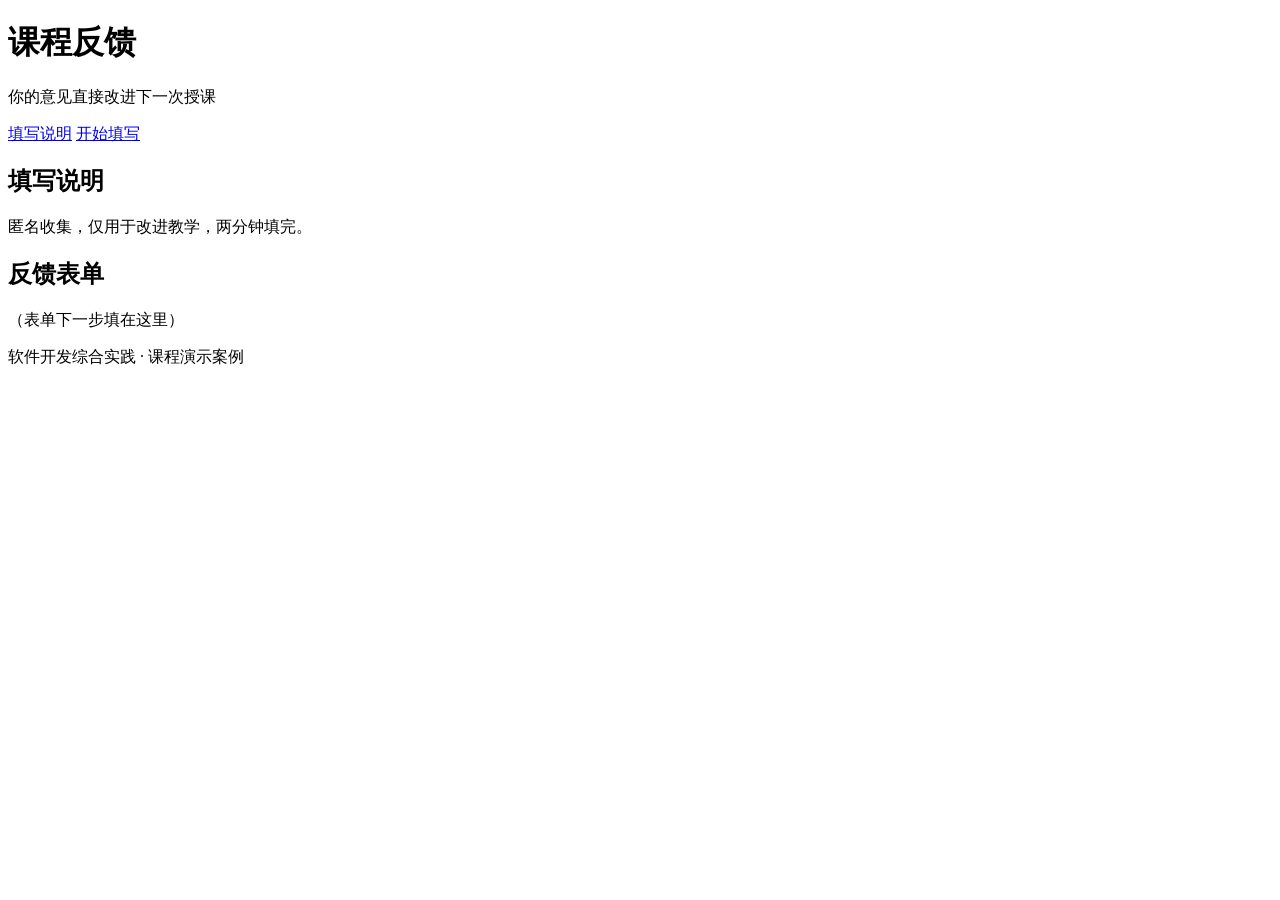
==== feedback-form/index.html @ c15bf382 "Add feedback form entry page" ====
<!DOCTYPE html>
<html lang="zh-CN">
<head>
  <meta charset="UTF-8">
  <meta name="viewport" content="width=device-width, initial-scale=1.0">
  <title>课程反馈</title>
</head>
<body>
  <header>
    <h1>课程反馈</h1>
    <p>你的意见直接改进下一次授课</p>
  </header>
  <nav>
    <a href="#intro">填写说明</a>
    <a href="#form">开始填写</a>
  </nav>
  <main>
    <section id="intro">
      <h2>填写说明</h2>
      <p>匿名收集，仅用于改进教学，两分钟填完。</p>
    </section>
    <section id="form">
      <h2>反馈表单</h2>
      <p>（表单下一步填在这里）</p>
    </section>
  </main>
  <footer>
    <p>软件开发综合实践 · 课程演示案例</p>
  </footer>
</body>
</html>
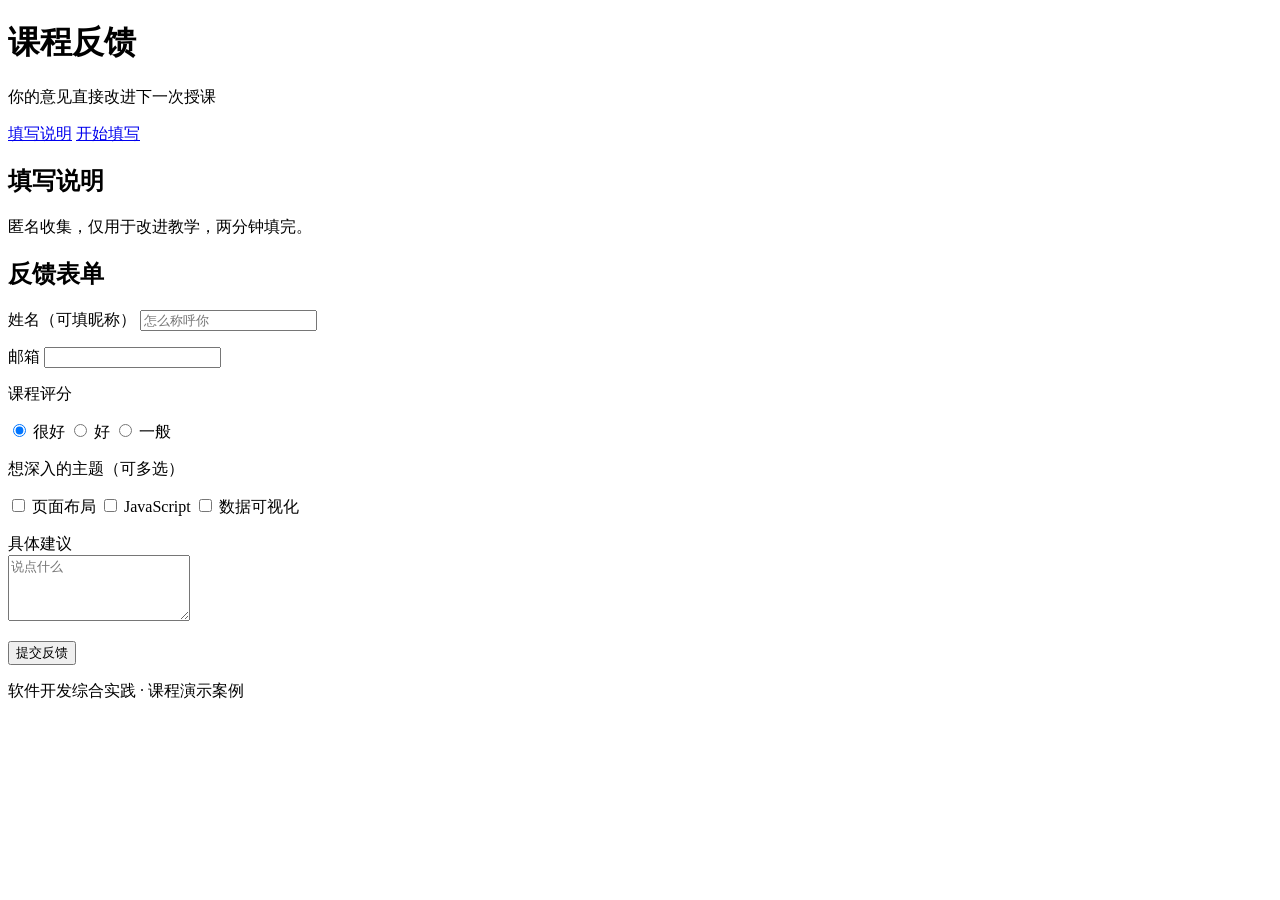
==== commit 94be6641: "Add form controls with label associations" ====
--- a/feedback-form/index.html
+++ b/feedback-form/index.html
@@ -21,7 +21,35 @@
     </section>
     <section id="form">
       <h2>反馈表单</h2>
-      <p>（表单下一步填在这里）</p>
+      <form action="#" method="get">
+        <p>
+          <label for="name">姓名（可填昵称）</label>
+          <input type="text" id="name" name="name" placeholder="怎么称呼你" required>
+        </p>
+        <p>
+          <label for="mail">邮箱</label>
+          <input type="email" id="mail" name="mail" required>
+        </p>
+        <p>课程评分</p>
+        <p>
+          <label><input type="radio" name="score" value="5" checked> 很好</label>
+          <label><input type="radio" name="score" value="4"> 好</label>
+          <label><input type="radio" name="score" value="3"> 一般</label>
+        </p>
+        <p>想深入的主题（可多选）</p>
+        <p>
+          <label><input type="checkbox" name="topic" value="layout"> 页面布局</label>
+          <label><input type="checkbox" name="topic" value="js"> JavaScript</label>
+          <label><input type="checkbox" name="topic" value="chart"> 数据可视化</label>
+        </p>
+        <p>
+          <label for="advice">具体建议</label><br>
+          <textarea id="advice" name="advice" rows="4" maxlength="200" placeholder="说点什么"></textarea>
+        </p>
+        <p>
+          <button type="submit">提交反馈</button>
+        </p>
+      </form>
     </section>
   </main>
   <footer>
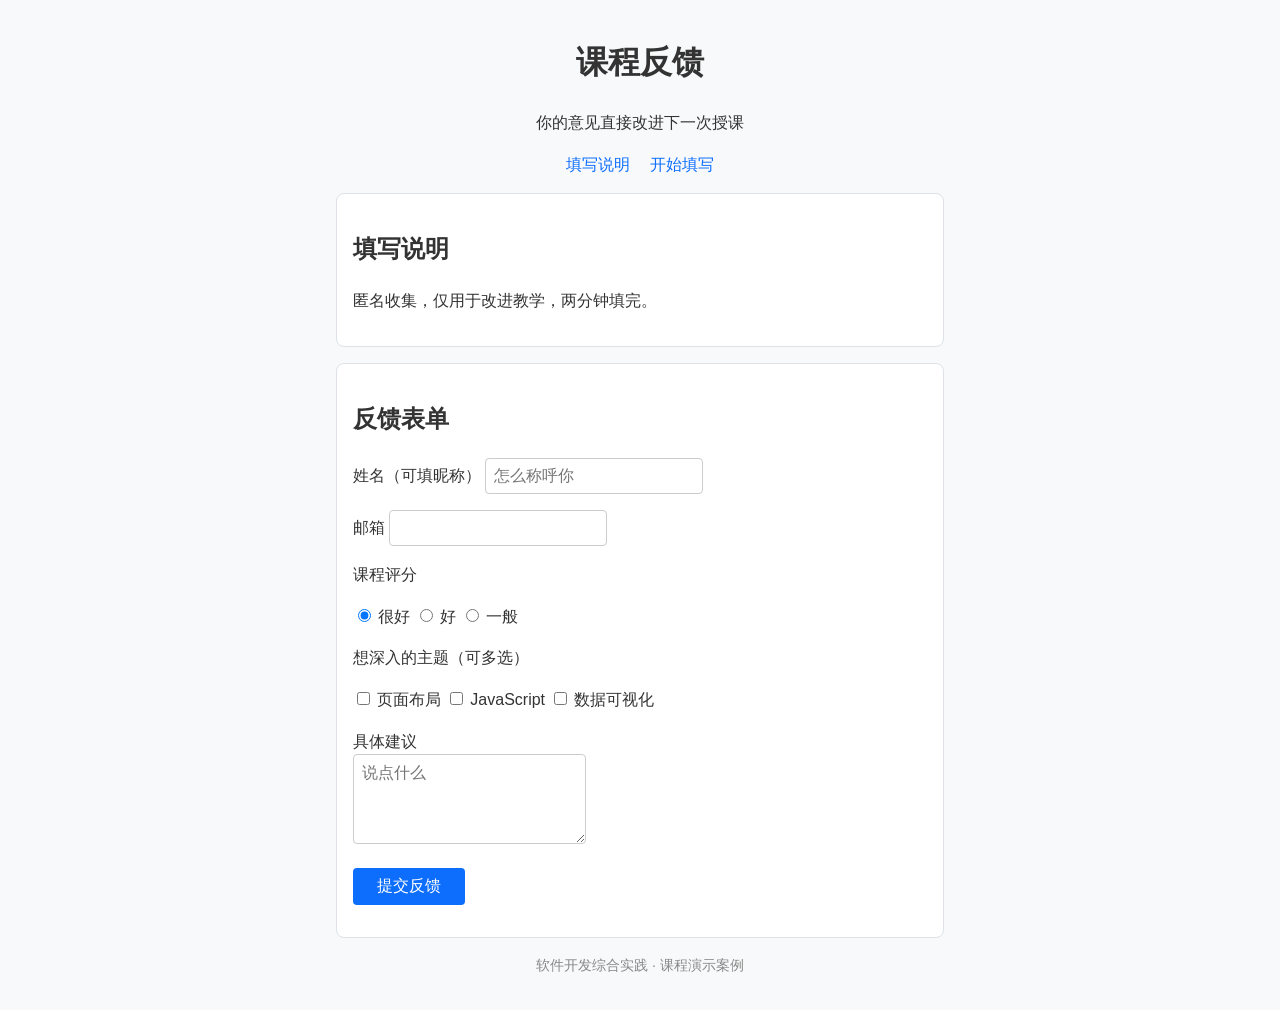
==== commit b683c193: "Add base styles and link stylesheet" ====
--- a/feedback-form/index.html
+++ b/feedback-form/index.html
@@ -4,6 +4,7 @@
   <meta charset="UTF-8">
   <meta name="viewport" content="width=device-width, initial-scale=1.0">
   <title>课程反馈</title>
+  <link rel="stylesheet" href="css/style.css">
 </head>
 <body>
   <header>
--- a/feedback-form/css/style.css
+++ b/feedback-form/css/style.css
@@ -0,0 +1,56 @@
+* {
+  box-sizing: border-box;
+}
+
+body {
+  font-family: "Microsoft YaHei", "PingFang SC", sans-serif;
+  color: #333;
+  line-height: 1.6;
+  background-color: #f8f9fa;
+  max-width: 640px;
+  margin: 0 auto;
+  padding: 16px;
+}
+
+header {
+  text-align: center;
+}
+
+nav {
+  text-align: center;
+  margin-bottom: 16px;
+}
+
+nav a {
+  color: #0d6efd;
+  text-decoration: none;
+  margin: 0 8px;
+}
+
+section {
+  background: #fff;
+  border: 1px solid #dee2e6;
+  border-radius: 8px;
+  padding: 16px;
+  margin-bottom: 16px;
+}
+
+input, textarea, select, button {
+  font-size: 16px;
+  padding: 8px;
+  border: 1px solid #ccc;
+  border-radius: 4px;
+}
+
+button {
+  background: #0d6efd;
+  color: #fff;
+  border: none;
+  padding: 8px 24px;
+}
+
+footer {
+  text-align: center;
+  color: #888;
+  font-size: 14px;
+}
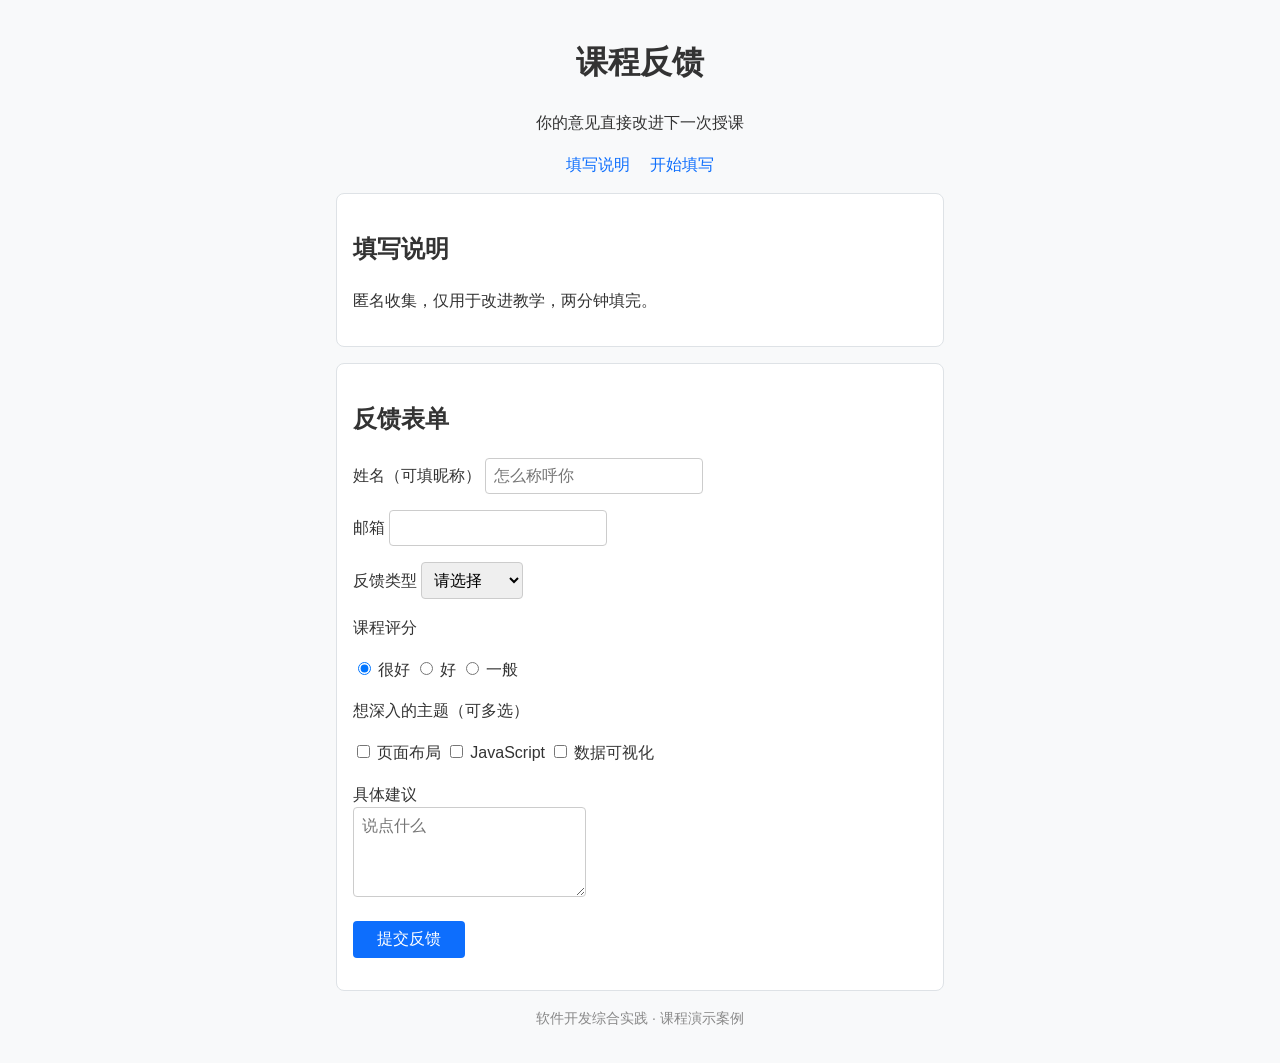
==== commit b6187b08: "Add select control and pattern validation to meet requirements" ====
--- a/feedback-form/index.html
+++ b/feedback-form/index.html
@@ -25,11 +25,21 @@
       <form action="#" method="get">
         <p>
           <label for="name">姓名（可填昵称）</label>
-          <input type="text" id="name" name="name" placeholder="怎么称呼你" required>
+          <input type="text" id="name" name="name" placeholder="怎么称呼你" pattern="\S{1,10}" title="1到10个字符，且不能包含空格" required>
         </p>
         <p>
           <label for="mail">邮箱</label>
           <input type="email" id="mail" name="mail" required>
+        </p>
+        <p>
+          <label for="type">反馈类型</label>
+          <select id="type" name="type" required>
+            <option value="">请选择</option>
+            <option value="content">课程内容</option>
+            <option value="pace">讲解节奏</option>
+            <option value="practice">实践环节</option>
+            <option value="other">其他</option>
+          </select>
         </p>
         <p>课程评分</p>
         <p>
